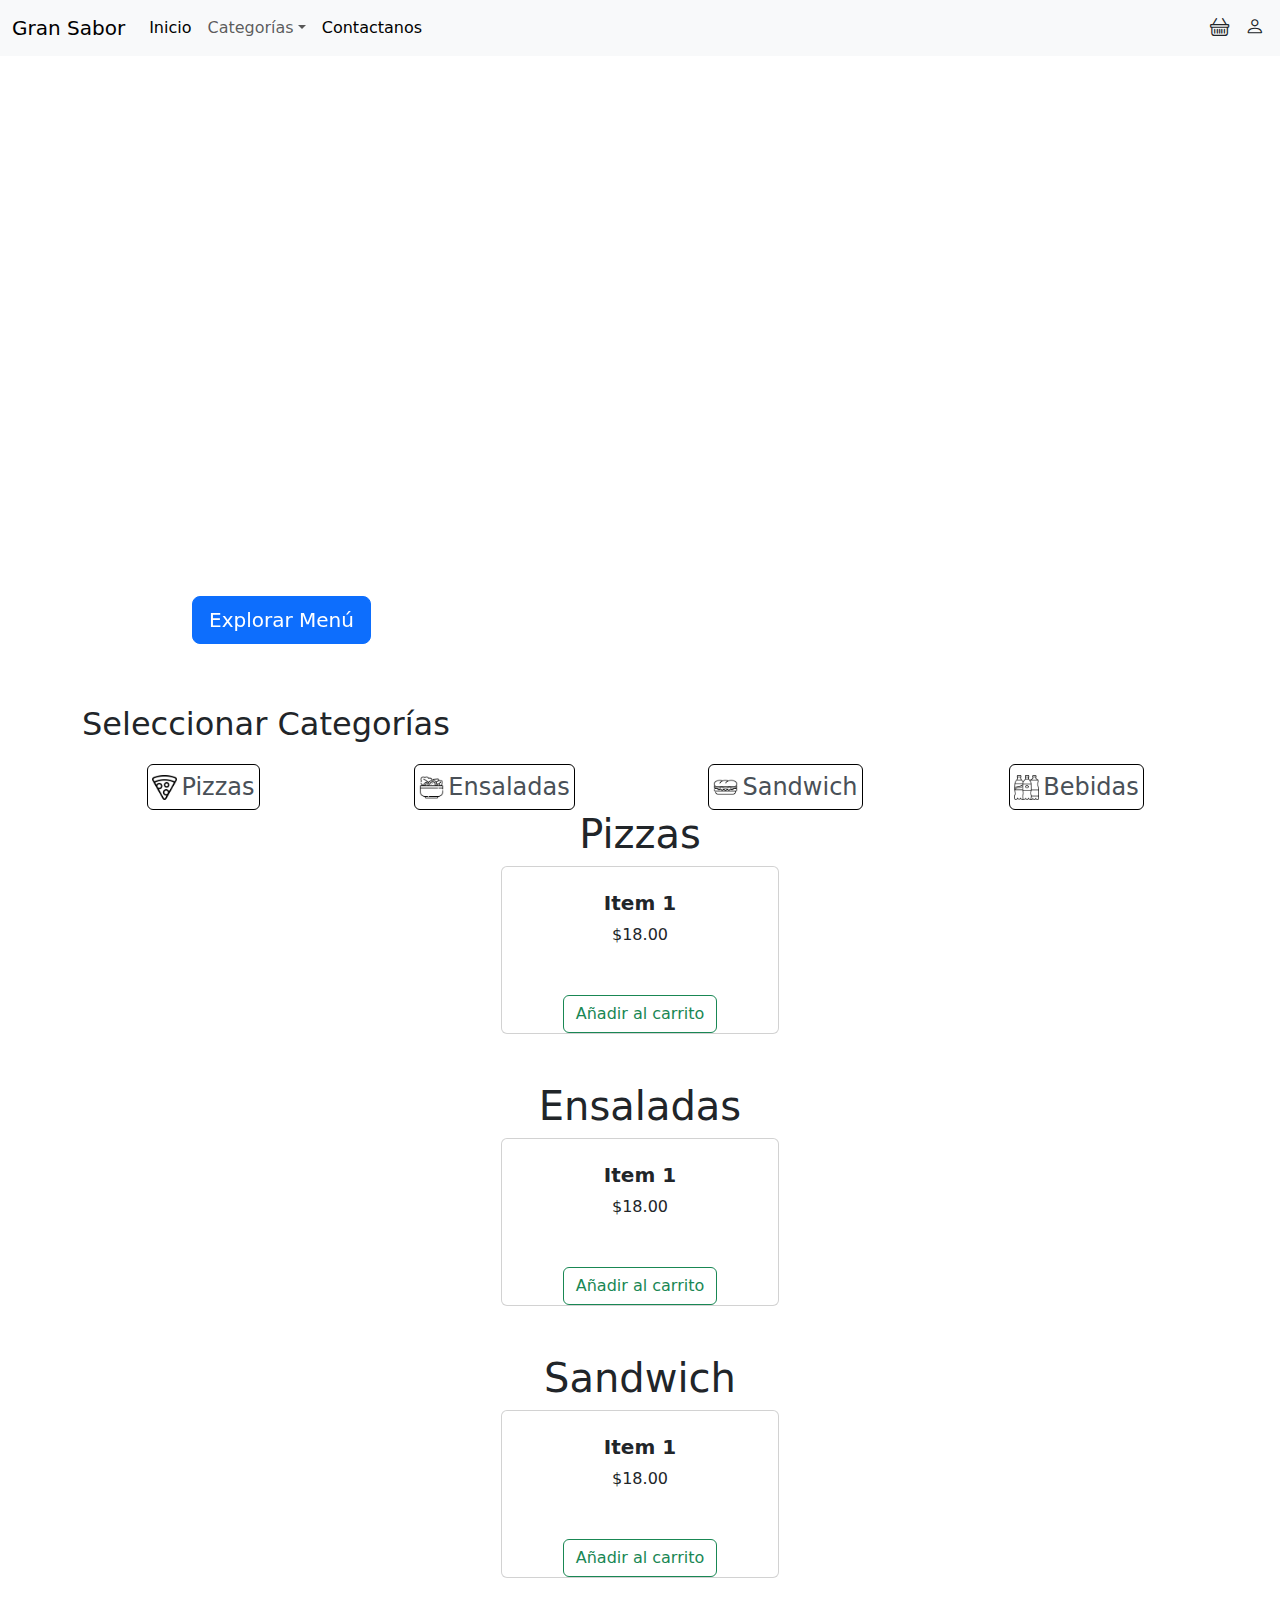
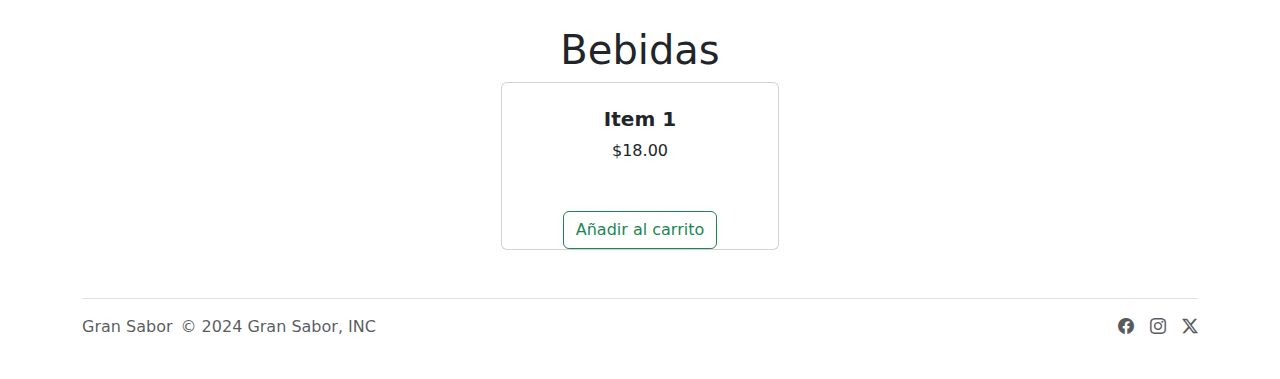
==== home/index.html @ 0a6b0f8a "Agregando cambios" ====
<!DOCTYPE html>
<html lang="en">
  <head>
    <meta charset="UTF-8" />
    <meta name="viewport" content="width=device-width, initial-scale=1.0" />
    <title>Gran Sabor</title>
    <link
      href="https://cdn.jsdelivr.net/npm/bootstrap@5.3.3/dist/css/bootstrap.min.css"
      rel="stylesheet"
      integrity="sha384-QWTKZyjpPEjISv5WaRU9OFeRpok6YctnYmDr5pNlyT2bRjXh0JMhjY6hW+ALEwIH"
      crossorigin="anonymous"
    />
    <link
      rel="stylesheet"
      href="https://cdn.jsdelivr.net/npm/bootstrap-icons@1.11.3/font/bootstrap-icons.min.css"
    />
    <link rel="stylesheet" href="../styles/styles.css" />
  </head>
  <body>
    <nav class="navbar navbar-expand-md navbar-light bg-light fixed-top">
      <div class="container-fluid">
        <a class="navbar-brand" href="../home/index.html">Gran Sabor</a>
        <button
          class="navbar-toggler"
          type="button"
          data-bs-toggle="collapse"
          data-bs-target="#navbarCollapse"
        >
          <span class="navbar-toggler-icon"></span>
        </button>
        <div class="collapse navbar-collapse" id="navbarCollapse">
          <ul class="navbar-nav me-auto mb-2 mb-md-0">
            <li class="nav-item">
              <a class="nav-link active" href="../home/index.html">Inicio</a>
            </li>
            <li class="nav-item dropdown">
              <a
                class="nav-link dropdown-toggle"
                href="#"
                role="button"
                data-bs-toggle="dropdown"
                aria-expanded="false"
              >
                Categorías</a
              >
              <div class="dropdown-menu" aria-labelledby="categoriasDropdown">
                <a
                  class="dropdown-item"
                  href="../categories/categoria-pizza.html"
                  >Pizzas</a
                >
                <a
                  class="dropdown-item"
                  href="../categories/categoria-ensalada.html"
                  >Ensaladas</a
                >
                <a
                  class="dropdown-item"
                  href="../categories/categoria-sandwich.html"
                  >Sandwiches</a
                >
                <a
                  class="dropdown-item"
                  href="../categories/categoria-bebida.html"
                  >Bebidas</a
                >
              </div>
            </li>
            <li class="nav-item">
              <a class="nav-link active" href="../contact/contacto.html"
                >Contactanos</a
              >
            </li>
          </ul>
          <div class="d-md-none">
            <ul class="navbar-nav me-auto-mb-2 mb-md-0">
              <li class="nav-item">
                <a class="nav-link" href="">Carrito</a>
              </li>
              <li class="nav-item">
                <a class="nav-link" href="">Perfil</a>
              </li>
            </ul>
          </div>
          <div class="d-none d-md-flex gap-2">
            <a class="nav-item nav-link p-1" href="">
              <!--Carrito-->
              <i class="bi bi-basket" style="font-size: 1.2rem"></i>
            </a>
            <a class="nav-item nav-link p-1" href="">
              <!--Usuario-->
              <i class="bi bi-person" style="font-size: 1.2rem"></i>
            </a>
          </div>
        </div>
      </div>
    </nav>
    <div id="carouselExampleCaptions" class="carousel slide">
      <div class="carousel-indicators">
        <button
          type="button"
          data-bs-target="#carouselExampleCaptions"
          data-bs-slide-to="0"
          class="active"
          aria-current="true"
          aria-label="Slide 1"
        ></button>
        <button
          type="button"
          data-bs-target="#carouselExampleCaptions"
          data-bs-slide-to="1"
          aria-label="Slide 2"
        ></button>
        <button
          type="button"
          data-bs-target="#carouselExampleCaptions"
          data-bs-slide-to="2"
          aria-label="Slide 3"
        ></button>
      </div>
      <div class="carousel-inner">
        <div class="carousel-item active">
          <!--MOBILE-->
          <img
            src="https://img.freepik.com/foto-gratis/hierbas-secas-alto-angulo-espolvoreadas-sobre-pizza_23-2148765337.jpg?t=st=1721963638~exp=1721967238~hmac=d511b8807f160f316a20a0935e54296a01c2f20d900fdc6eb6e3e24c24c91747&w=740"
            class="d-block d-md-none w-100"
            alt="..."
          />
          <!--DESKTOP-->
          <img
            src="https://img.freepik.com/foto-gratis/vista-superior-rebanadas-pizza-salami_23-2148765311.jpg?t=st=1721962742~exp=1721966342~hmac=a452ff22635ef1636bb3038ae99c3b42853d79b8fb01f1b409db6d15df68e39d&w=740"
            class="img-carousel d-none d-md-block w-100"
            alt="..."
          />
          <div class="carousel-caption d-block text-start">
            <h3 class="fs-1">Saborea nuestros deliciosos platos</h3>
            <p>
              Tenemos una amplia selección de recetas fáciles, saludables y
              llenas de sabor para que disfrutes en casa
            </p>
            <p>
              <a class="btn btn-lg btn-primary" href="#selector-categorias"
                >Explorar Menú</a
              >
            </p>
          </div>
        </div>
        <div class="carousel-item">
          <!--MOBILE-->
          <img
            src="https://img.freepik.com/foto-gratis/ensalada-fresca-alto-angulo-placa-negra_23-2148537225.jpg?t=st=1721963765~exp=1721967365~hmac=5d00428b53a21e92ee38be9015dad91cec7e6cd7099e677cbb0fe0e195cee31e&w=740"
            class="d-block d-md-none w-100"
            alt="..."
          />
          <!--DESKTOP-->
          <img
            src="https://img.freepik.com/foto-gratis/ensalada-tomate-microgreens-mixtos-queso-camembert_2829-4817.jpg?t=st=1721962992~exp=1721966592~hmac=116649db99dce378ac6128f88b13ea81fdaac1e446a96b655bb94ad8eb2c9759&w=740"
            class="img-carousel d-none d-md-block w-100"
            alt="..."
          />
          <div class="carousel-caption d-block">
            <h3 class="fs-1">Los mejores productos frescos</h3>
            <p>
              Trabajamos con proveedores locales para llevarte frutas, verduras
              y carnes frescas cada día.
            </p>
            <p>
              <a class="btn btn-lg btn-primary" href="#selector-categorias"
                >Conocé Más</a
              >
            </p>
          </div>
        </div>
        <div class="carousel-item">
          <!--MOBILE-->
          <img
            src="https://img.freepik.com/foto-gratis/hombre-preparando-comida-llevar-entrega_23-2149025794.jpg?t=st=1721964056~exp=1721967656~hmac=b3f74f31d7091967129ec252b84b50fc551361e52ab471d9aa07cad18e6125c9&w=740"
            class="d-block d-md-none w-100"
            alt="..."
          />
          <!--DESKTOP-->
          <img
            src="https://img.freepik.com/foto-gratis/repartidor-chaqueta-amarilla-abriendo-mochila-amarilla-tomando-bolsa-orden_1268-16751.jpg?t=st=1721963035~exp=1721966635~hmac=58b62f360ec54bd31cdc925ac8fd48833eb8a88a74c02c7033e85cb78114be87&w=1380"
            class="img-carousel d-none d-md-block w-100"
            alt="..."
          />
          <div class="carousel-caption d-block text-end">
            <h3 class="fs-1">Envíos gratis por tiempo limitado</h3>
            <p>
              En pedidos mayores a $3550 el envío va por nuestra cuenta en todo
              el país.
            </p>
            <p>
              <a class="btn btn-lg btn-primary" href="#selector-categorias"
                >Comprar Ahora</a
              >
            </p>
          </div>
        </div>
      </div>
      <button
        class="carousel-control-prev"
        type="button"
        data-bs-target="#carouselExampleCaptions"
        data-bs-slide="prev"
      >
        <span class="carousel-control-prev-icon" aria-hidden="true"></span>
        <span class="visually-hidden">Previous</span>
      </button>
      <button
        class="carousel-control-next"
        type="button"
        data-bs-target="#carouselExampleCaptions"
        data-bs-slide="next"
      >
        <span class="carousel-control-next-icon" aria-hidden="true"></span>
        <span class="visually-hidden">Next</span>
      </button>
    </div>
    <main>
      <!--PRODUCTOS-->
      <!--SELECTOR DE CATEGORÍAS-->
      <section class="container" id="selector-categorias">
        <p class="fs-2">Seleccionar Categorías</p>
        <div class="row gap-4">
          <div class="col d-flex justify-content-center p-0">
            <a
              href="#pizzas"
              class="border border-1 border-black d-flex gap-1 align-items-center rounded p-1 text-decoration-none"
            >
              <img
                src="../assets/categorias/porcion-de-pizza.png"
                alt="pizzas"
                style="width: 25px; height: 25px"
              />
              <span class="fs-4 text-dark-emphasis">Pizzas</span>
            </a>
          </div>
          <div class="col d-flex justify-content-center p-0">
            <a
              href="#ensaladas"
              class="border border-1 border-black d-flex gap-1 align-items-center rounded p-1 text-decoration-none"
            >
              <img
                src="../assets/categorias/ensalada.png"
                alt="ensaladas"
                style="width: 25px; height: 25px"
              />
              <span class="fs-4 text-dark-emphasis">Ensaladas</span>
            </a>
          </div>
          <div class="col d-flex justify-content-center p-0">
            <a
              href="#Sandwich"
              class="border border-1 border-black d-flex gap-1 align-items-center rounded p-1 text-decoration-none"
            >
              <img
                src="../assets/categorias/sandwich.png"
                alt="Sandwich"
                style="width: 25px; height: 25px"
              />
              <span class="fs-4 text-dark-emphasis">Sandwich</span>
            </a>
          </div>

          <div class="col d-flex justify-content-center p-0">
            <a
              href="#Bebidas"
              class="border border-1 border-black d-flex gap-1 align-items-center rounded p-1 text-decoration-none"
            >
              <img
                src="../assets/categorias/bebidas-sin-alcohol.png"
                alt="Bebidas"
                style="width: 25px; height: 25px"
              />
              <span class="fs-4 text-dark-emphasis">Bebidas</span>
            </a>
          </div>
        </div>
      </section>
      <!--CATEGORIAS PRODUCTOS-->
      <section class="container-fluid" id="categorias">
        <section class="text-center mb-5" id="pizzas">
          <h3 class="display-6">Pizzas</h3>
          <div
            id="contenedor-pizzas"
            class="row gap-4 gx-4 gx-lg-5 row-cols-2 row-cols-md-3 row-cols-xl-4 justify-content-center"
          >
            <!--PRODUCTO-->
            <div class="col">
              <div class="card h-100">
                <img
                  class="card-img-top"
                  src="https://dummyimage.com/450x300/dee2e6/6c757d.jpg"
                  alt=""
                />
                <div class="card-body p-4">
                  <div class="text-center">
                    <h5 class="fw-bolder">Item 1</h5>
                    <span>$18.00</span>
                  </div>
                </div>
                <div
                  class="card-footer p-4 pt-0 border-top-0 bg-transparent"
                ></div>
                <div class="text-center">
                  <a href="" class="btn btn-outline-success mt-auto">
                    Añadir al carrito
                  </a>
                </div>
              </div>
            </div>
          </div>
        </section>
        <section class="text-center mb-5" id="ensaladas">
          <h3 class="display-6">Ensaladas</h3>
          <div
            id="contenedor-ensaladas"
            class="row gap-4 gx-4 gx-lg-5 row-cols-2 row-cols-md-3 row-cols-xl-4 justify-content-center"
          >
            <!--PRODUCTO-->
            <div class="col">
              <div class="card h-100">
                <img
                  class="card-img-top"
                  src="https://dummyimage.com/450x300/dee2e6/6c757d.jpg"
                  alt=""
                />
                <div class="card-body p-4">
                  <div class="text-center">
                    <h5 class="fw-bolder">Item 1</h5>
                    <span>$18.00</span>
                  </div>
                </div>
                <div
                  class="card-footer p-4 pt-0 border-top-0 bg-transparent"
                ></div>
                <div class="text-center">
                  <a href="" class="btn btn-outline-success mt-auto">
                    Añadir al carrito
                  </a>
                </div>
              </div>
            </div>
          </div>
        </section>
        <section class="text-center mb-5" id="Sandwich">
          <h3 class="display-6">Sandwich</h3>
          <div
            id="contenedor-sandwich"
            class="row gap-4 gx-4 gx-lg-5 row-cols-2 row-cols-md-3 row-cols-xl-4 justify-content-center"
          >
            <!--PRODUCTO-->
            <div class="col">
              <div class="card h-100">
                <img
                  class="card-img-top"
                  src="https://dummyimage.com/450x300/dee2e6/6c757d.jpg"
                  alt=""
                />
                <div class="card-body p-4">
                  <div class="text-center">
                    <h5 class="fw-bolder">Item 1</h5>
                    <span>$18.00</span>
                  </div>
                </div>
                <div
                  class="card-footer p-4 pt-0 border-top-0 bg-transparent"
                ></div>
                <div class="text-center">
                  <a href="" class="btn btn-outline-success mt-auto">
                    Añadir al carrito
                  </a>
                </div>
              </div>
            </div>
          </div>
        </section>
        <section class="text-center mb-5" id="Bebidas">
          <h3 class="display-6">Bebidas</h3>
          <div
            id="contenedor-bebidas"
            class="row gap-4 gx-4 gx-lg-5 row-cols-2 row-cols-md-3 row-cols-xl-4 justify-content-center"
          >
            <!--PRODUCTO-->
            <div class="col">
              <div class="card h-100">
                <img
                  class="card-img-top"
                  src="https://dummyimage.com/450x300/dee2e6/6c757d.jpg"
                  alt=""
                />
                <div class="card-body p-4">
                  <div class="text-center">
                    <h5 class="fw-bolder">Item 1</h5>
                    <span>$18.00</span>
                  </div>
                </div>
                <div
                  class="card-footer p-4 pt-0 border-top-0 bg-transparent"
                ></div>
                <div class="text-center">
                  <a href="" class="btn btn-outline-success mt-auto">
                    Añadir al carrito
                  </a>
                </div>
              </div>
            </div>
          </div>
        </section>
      </section>
    </main>
    <div class="container">
      <footer
        class="d-flex flex-wrap justify-content-between align-items-center py-3 my-4 border-top"
      >
        <div class="col-md-4 d-flex align-items-center">
          <a
            href="/"
            class="mb-3 me-2 mb-md-0 text-body-secondary text-decoration-none lh-1"
            >Gran Sabor</a
          >
          <span class="mb-3 mb-md-0 text-body-secondary"
            >&copy; 2024 Gran Sabor, INC</span
          >
        </div>
        <ul class="nav col-md-4 justify-content-end list-unstyled d-flex">
          <li class="ms-3">
            <a class="text-body-secondary" href="https://www.facebook.com/"
              ><i class="bi bi-facebook"></i
            ></a>
          </li>
          <li class="ms-3">
            <a class="text-body-secondary" href="https://www.instagram.com/"
              ><i class="bi bi-instagram"></i
            ></a>
          </li>
          <li class="ms-3">
            <a class="text-body-secondary" href="https://x.com/"
              ><i class="bi bi-twitter-x"></i
            ></a>
          </li>
        </ul>
      </footer>
    </div>
    <script
      src="https://cdn.jsdelivr.net/npm/bootstrap@5.3.3/dist/js/bootstrap.bundle.min.js"
      integrity="sha384-YvpcrYf0tY3lHB60NNkmXc5s9fDVZLESaAA55NDzOxhy9GkcIdslK1eN7N6jIeHz"
      crossorigin="anonymous"
    ></script>
    <script type="module" src="../lib/pages/home.js"></script>
  </body>
</html>
---- styles/styles.css ----
body,
html {
  margin: 0;
  padding: 0;
}

.img-carousel {
    display: flex;
    height: 700px;
}
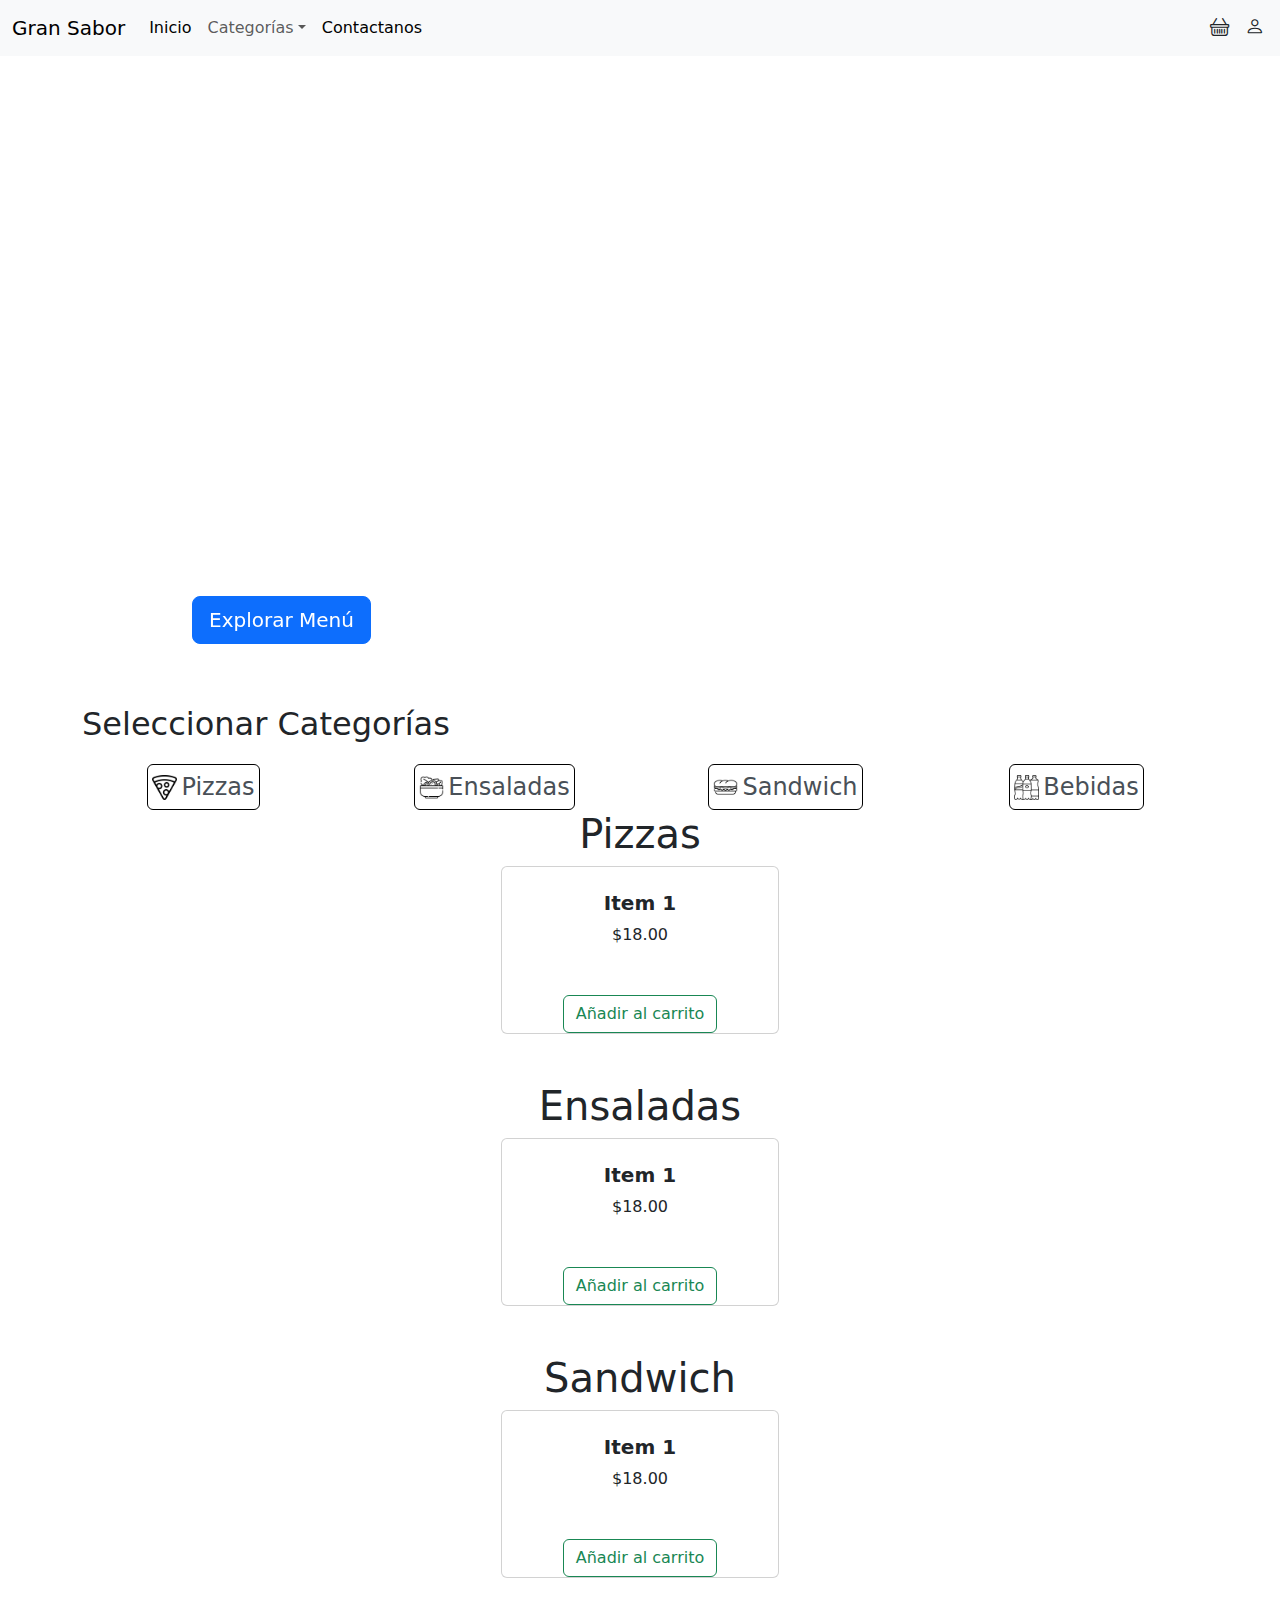
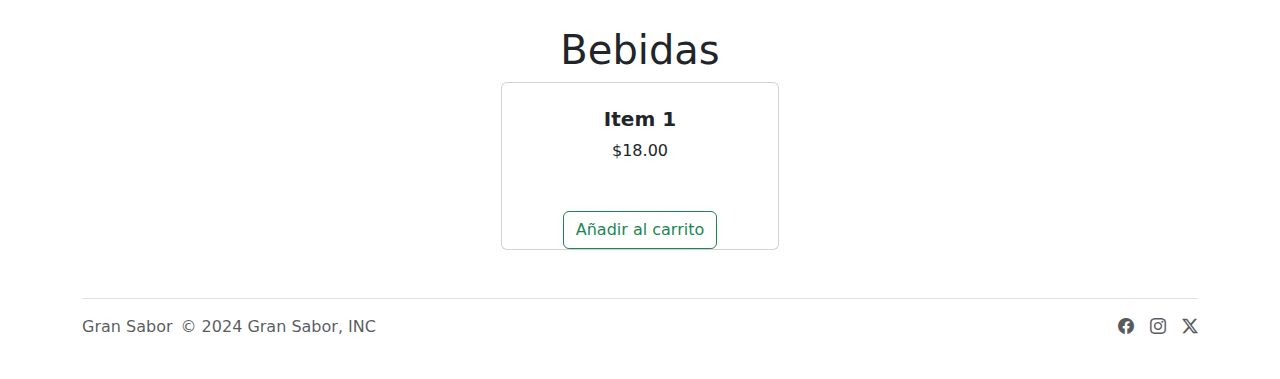
==== commit a4aa2f18: "index" ====
--- a/home/index.html
+++ b/home/index.html
@@ -122,7 +122,7 @@
         <div class="carousel-item active">
           <!--MOBILE-->
           <img
-            src="https://img.freepik.com/foto-gratis/hierbas-secas-alto-angulo-espolvoreadas-sobre-pizza_23-2148765337.jpg?t=st=1721963638~exp=1721967238~hmac=d511b8807f160f316a20a0935e54296a01c2f20d900fdc6eb6e3e24c24c91747&w=740"
+            src="https://img.freepik.com/free-photo/close-up-delicious-pizza_23-2150852113.jpg?t=st=1722736312~exp=1722739912~hmac=13be948eae51260aa6e4c34247ccc98f769d46f9516c79ad86a4167dd80b3fb3&w=740"
             class="d-block d-md-none w-100"
             alt="..."
           />
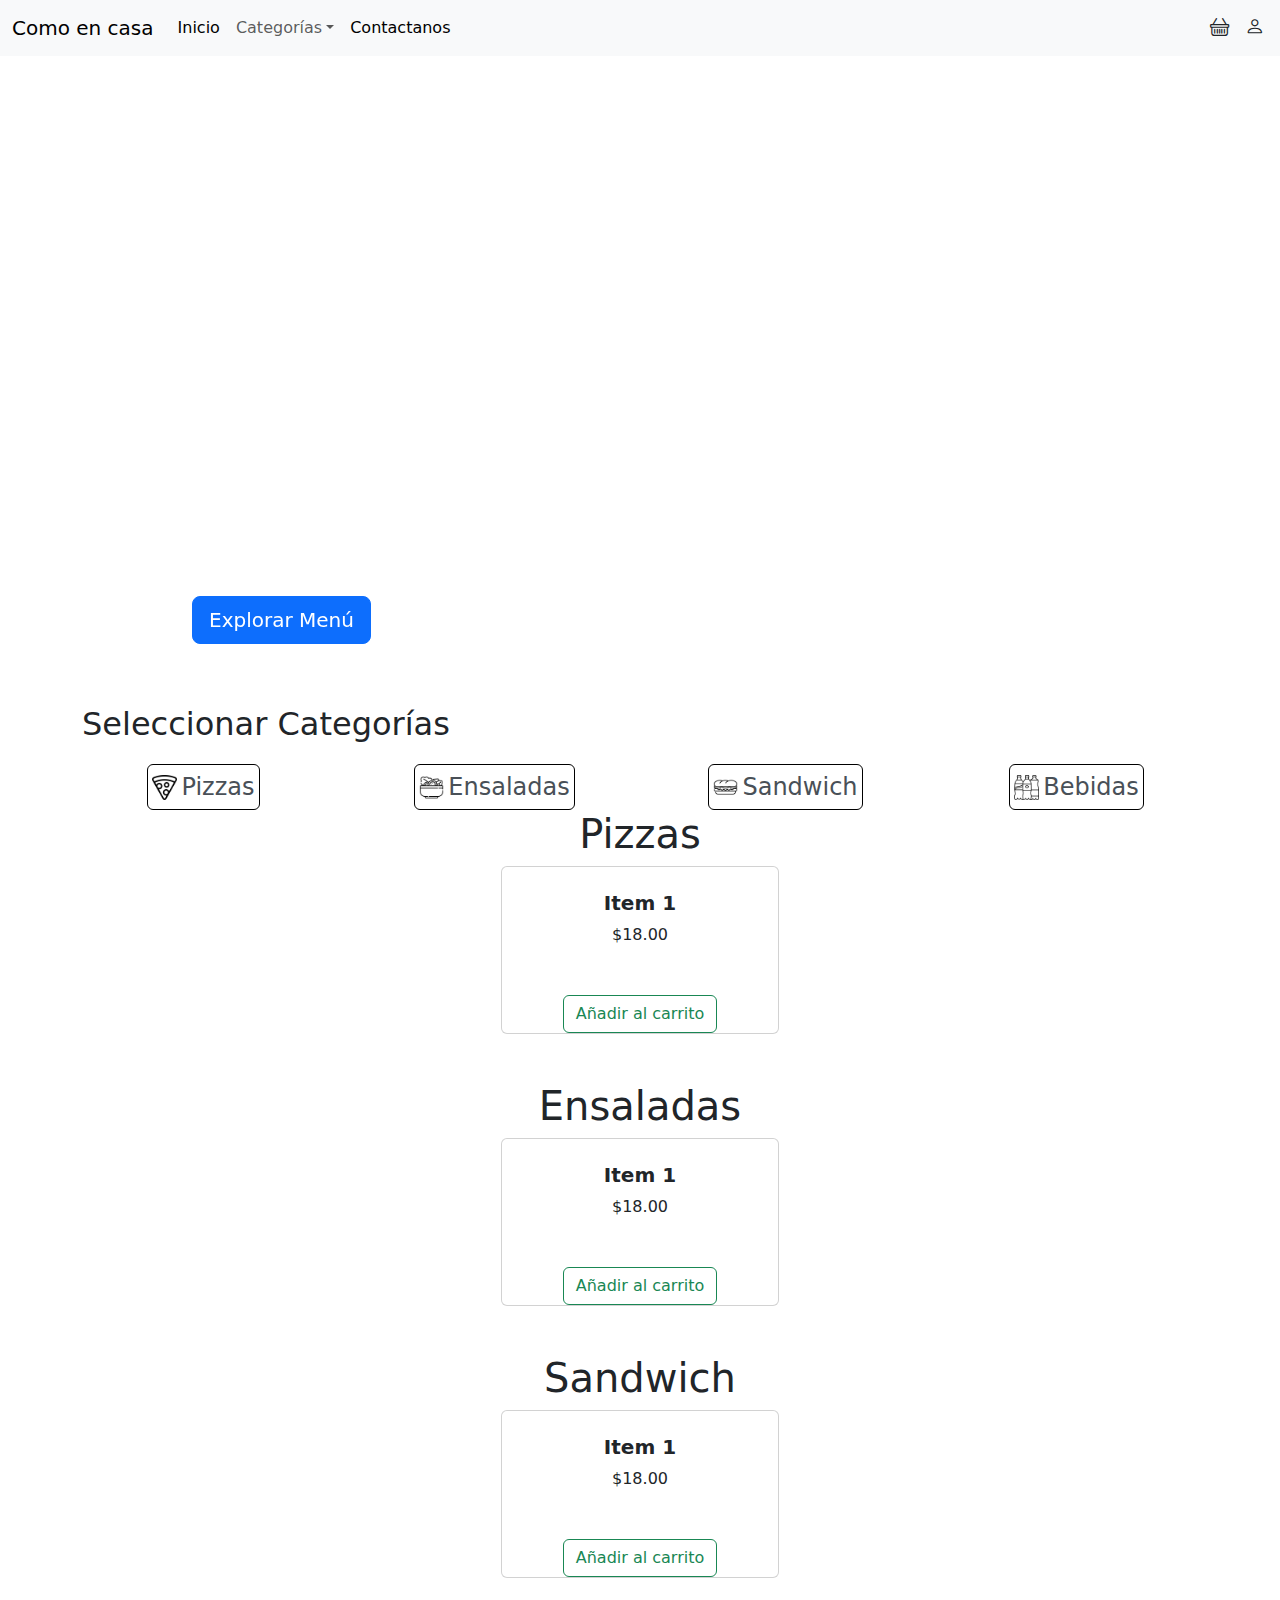
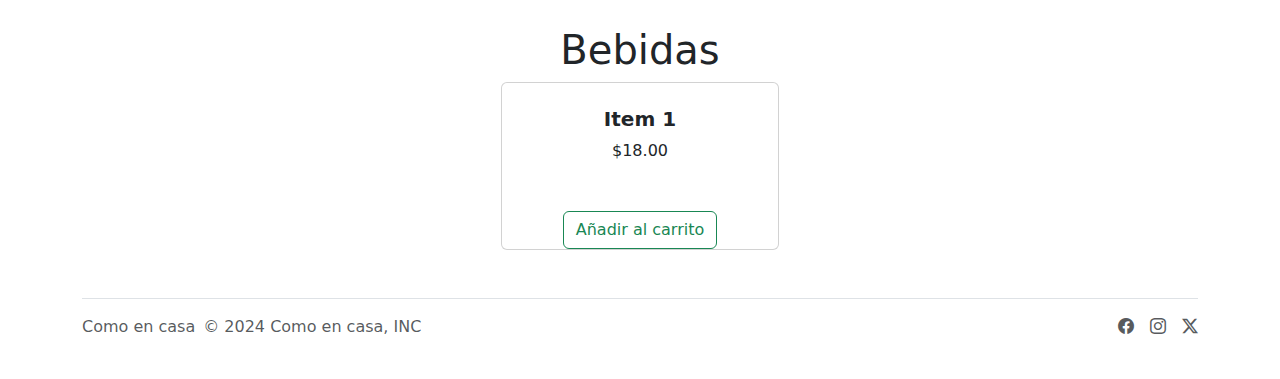
==== commit 0a7e017f: "Cambio de "el gran sabor" por "Como en casa"" ====
--- a/home/index.html
+++ b/home/index.html
@@ -3,7 +3,7 @@
   <head>
     <meta charset="UTF-8" />
     <meta name="viewport" content="width=device-width, initial-scale=1.0" />
-    <title>Gran Sabor</title>
+    <title>Como en casa</title>
     <link
       href="https://cdn.jsdelivr.net/npm/bootstrap@5.3.3/dist/css/bootstrap.min.css"
       rel="stylesheet"
@@ -19,7 +19,7 @@
   <body>
     <nav class="navbar navbar-expand-md navbar-light bg-light fixed-top">
       <div class="container-fluid">
-        <a class="navbar-brand" href="../home/index.html">Gran Sabor</a>
+        <a class="navbar-brand" href="../home/index.html">Como en casa</a>
         <button
           class="navbar-toggler"
           type="button"
@@ -418,10 +418,10 @@
           <a
             href="/"
             class="mb-3 me-2 mb-md-0 text-body-secondary text-decoration-none lh-1"
-            >Gran Sabor</a
+            >Como en casa</a
           >
           <span class="mb-3 mb-md-0 text-body-secondary"
-            >&copy; 2024 Gran Sabor, INC</span
+            >&copy; 2024 Como en casa, INC</span
           >
         </div>
         <ul class="nav col-md-4 justify-content-end list-unstyled d-flex">
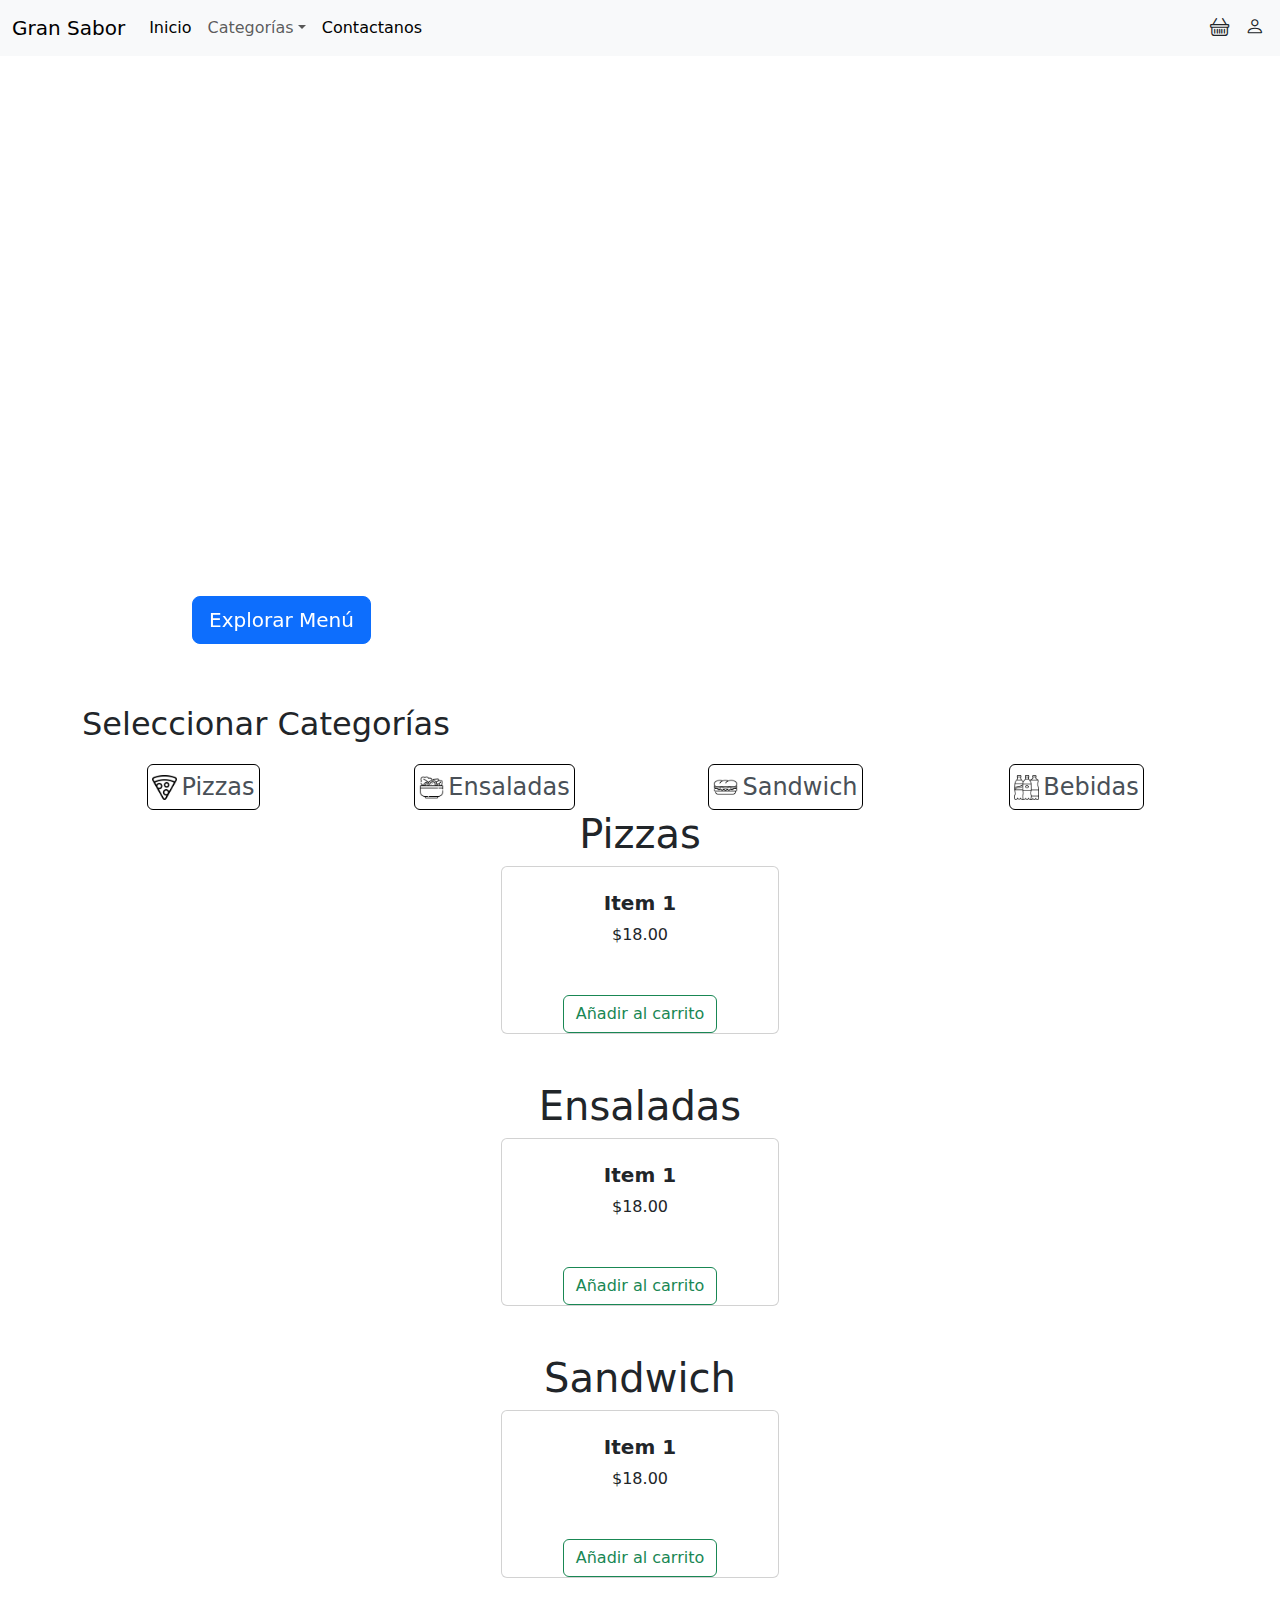
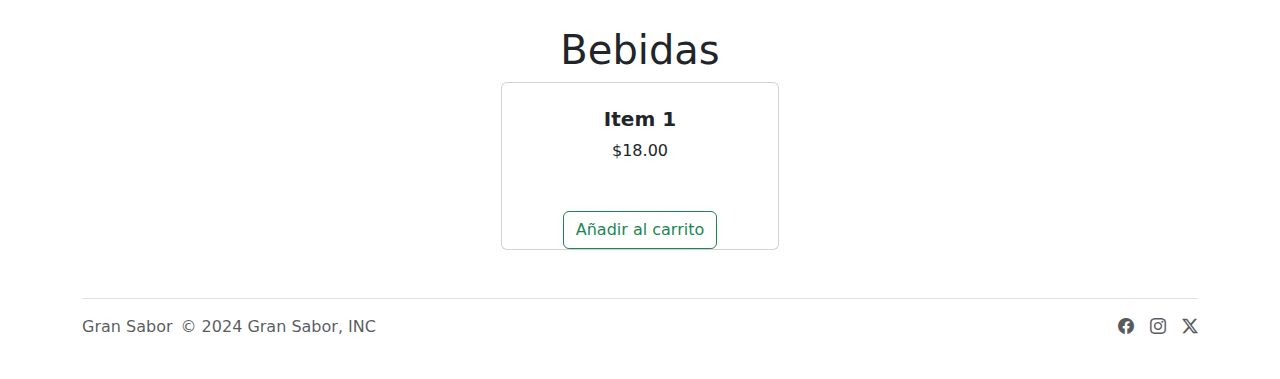
==== commit ab04c390: "Agregando cambios" ====
--- a/home/index.html
+++ b/home/index.html
@@ -3,7 +3,7 @@
   <head>
     <meta charset="UTF-8" />
     <meta name="viewport" content="width=device-width, initial-scale=1.0" />
-    <title>Como en casa</title>
+    <title>Gran Sabor</title>
     <link
       href="https://cdn.jsdelivr.net/npm/bootstrap@5.3.3/dist/css/bootstrap.min.css"
       rel="stylesheet"
@@ -19,7 +19,7 @@
   <body>
     <nav class="navbar navbar-expand-md navbar-light bg-light fixed-top">
       <div class="container-fluid">
-        <a class="navbar-brand" href="../home/index.html">Como en casa</a>
+        <a class="navbar-brand" href="../home/index.html">Gran Sabor</a>
         <button
           class="navbar-toggler"
           type="button"
@@ -83,11 +83,11 @@
             </ul>
           </div>
           <div class="d-none d-md-flex gap-2">
-            <a class="nav-item nav-link p-1" href="">
+            <a class="nav-item nav-link p-1" href="./cart.html">
               <!--Carrito-->
               <i class="bi bi-basket" style="font-size: 1.2rem"></i>
             </a>
-            <a class="nav-item nav-link p-1" href="">
+            <a class="nav-item nav-link p-1" href="./user.html">
               <!--Usuario-->
               <i class="bi bi-person" style="font-size: 1.2rem"></i>
             </a>
@@ -122,7 +122,7 @@
         <div class="carousel-item active">
           <!--MOBILE-->
           <img
-            src="https://img.freepik.com/free-photo/close-up-delicious-pizza_23-2150852113.jpg?t=st=1722736312~exp=1722739912~hmac=13be948eae51260aa6e4c34247ccc98f769d46f9516c79ad86a4167dd80b3fb3&w=740"
+            src="https://img.freepik.com/foto-gratis/hierbas-secas-alto-angulo-espolvoreadas-sobre-pizza_23-2148765337.jpg?t=st=1721963638~exp=1721967238~hmac=d511b8807f160f316a20a0935e54296a01c2f20d900fdc6eb6e3e24c24c91747&w=740"
             class="d-block d-md-none w-100"
             alt="..."
           />
@@ -418,10 +418,10 @@
           <a
             href="/"
             class="mb-3 me-2 mb-md-0 text-body-secondary text-decoration-none lh-1"
-            >Como en casa</a
+            >Gran Sabor</a
           >
           <span class="mb-3 mb-md-0 text-body-secondary"
-            >&copy; 2024 Como en casa, INC</span
+            >&copy; 2024 Gran Sabor, INC</span
           >
         </div>
         <ul class="nav col-md-4 justify-content-end list-unstyled d-flex">
--- a/styles/styles.css
+++ b/styles/styles.css
@@ -7,4 +7,4 @@
 .img-carousel {
     display: flex;
     height: 700px;
-}+}
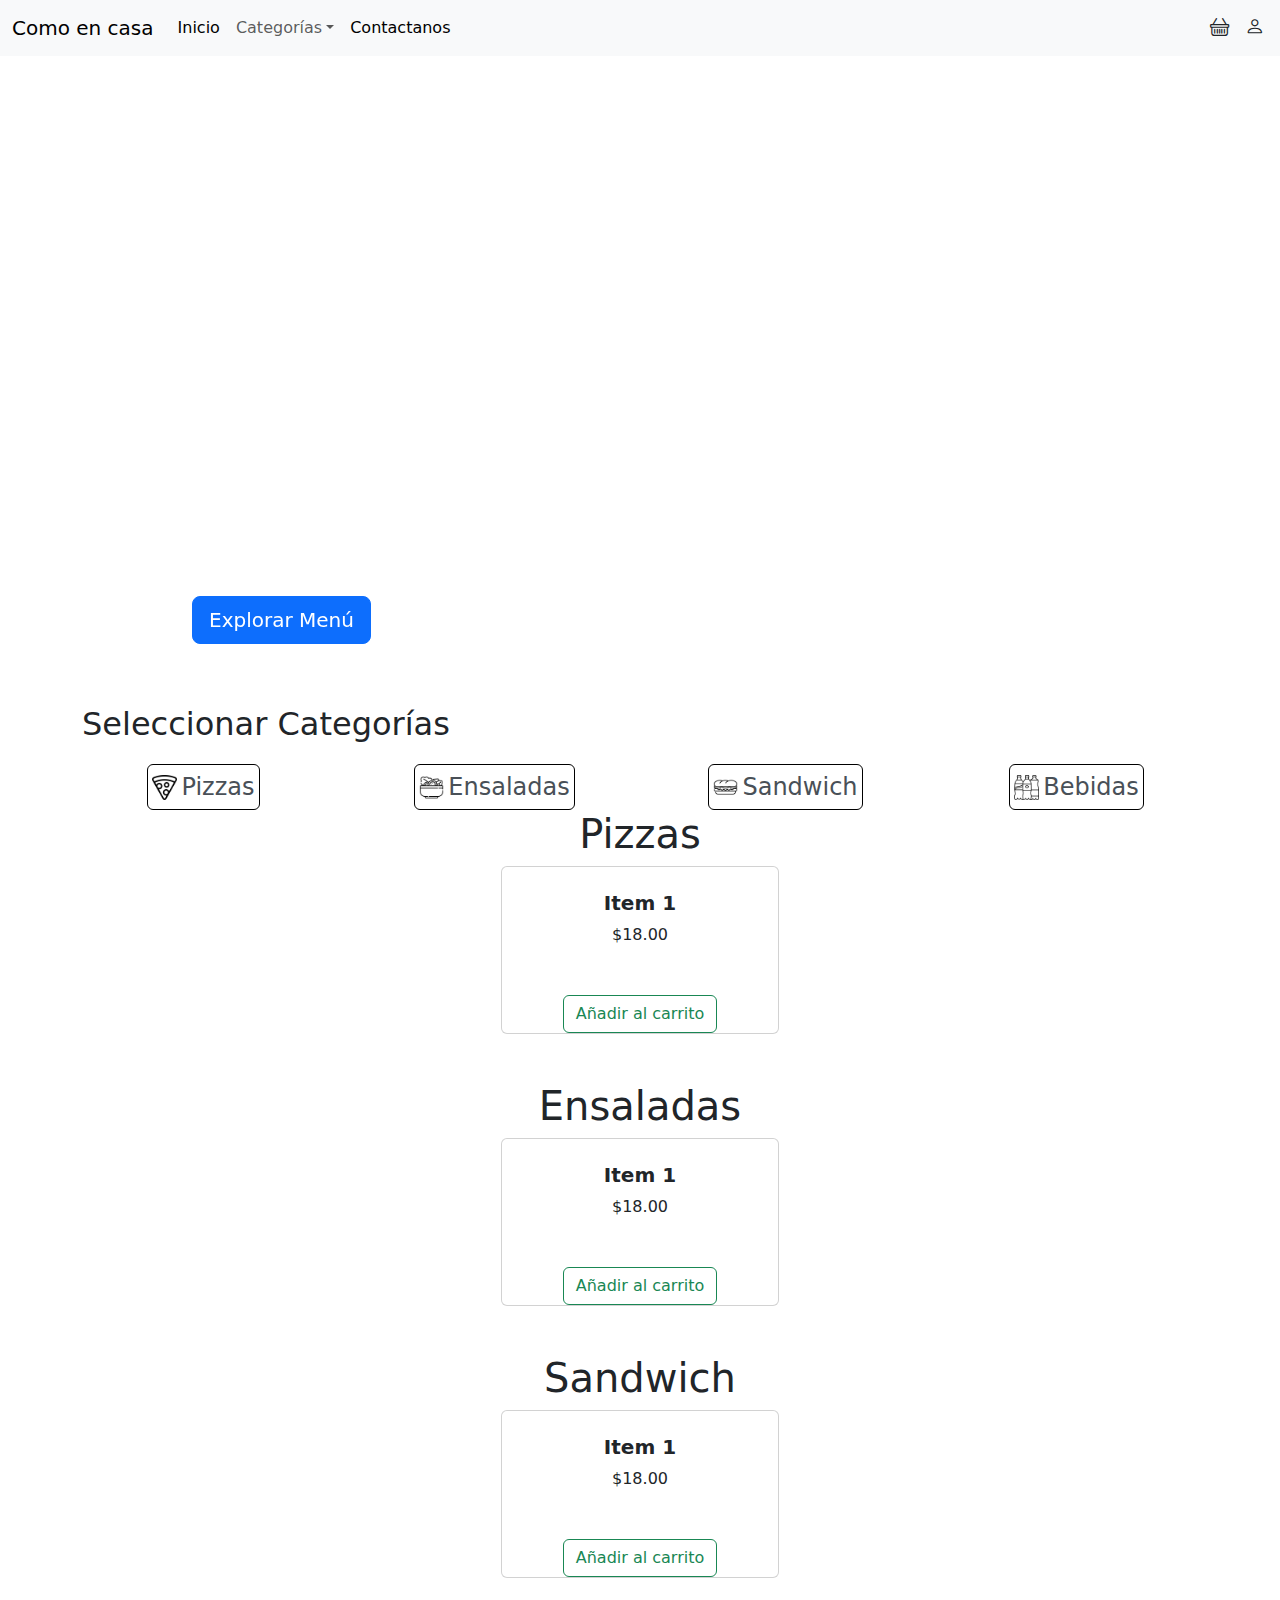
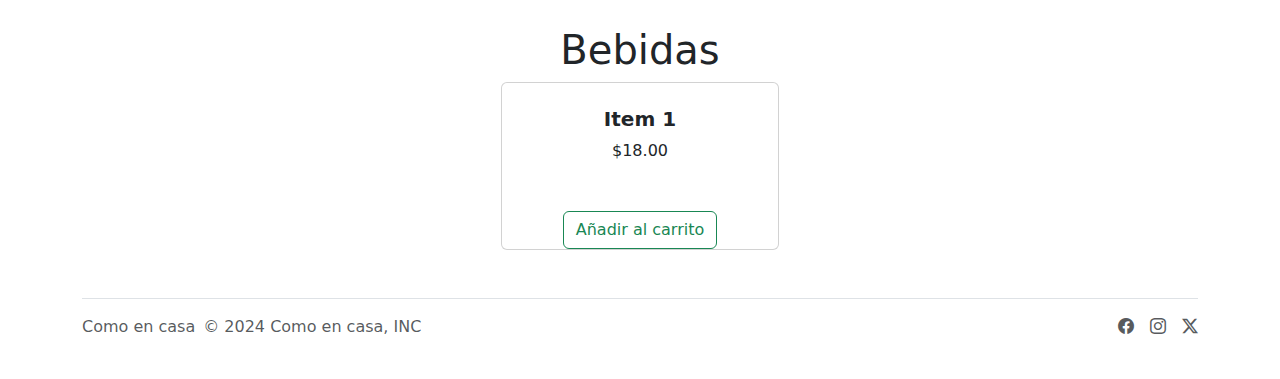
==== commit ec0e0325: "Merge branch 'Joaquín'" ====
--- a/home/index.html
+++ b/home/index.html
@@ -3,7 +3,7 @@
   <head>
     <meta charset="UTF-8" />
     <meta name="viewport" content="width=device-width, initial-scale=1.0" />
-    <title>Gran Sabor</title>
+    <title>Como en casa</title>
     <link
       href="https://cdn.jsdelivr.net/npm/bootstrap@5.3.3/dist/css/bootstrap.min.css"
       rel="stylesheet"
@@ -19,7 +19,7 @@
   <body>
     <nav class="navbar navbar-expand-md navbar-light bg-light fixed-top">
       <div class="container-fluid">
-        <a class="navbar-brand" href="../home/index.html">Gran Sabor</a>
+        <a class="navbar-brand" href="../home/index.html">Como en casa</a>
         <button
           class="navbar-toggler"
           type="button"
@@ -122,13 +122,13 @@
         <div class="carousel-item active">
           <!--MOBILE-->
           <img
-            src="https://img.freepik.com/foto-gratis/hierbas-secas-alto-angulo-espolvoreadas-sobre-pizza_23-2148765337.jpg?t=st=1721963638~exp=1721967238~hmac=d511b8807f160f316a20a0935e54296a01c2f20d900fdc6eb6e3e24c24c91747&w=740"
+            src="https://img.freepik.com/foto-gratis/hora-pizza-sabrosa-pizza-tradicional-casera-receta-italiana_144627-42552.jpg?t=st=1722907930~exp=1722911530~hmac=fee93413bf5015f3861546744f2d1f2e52a1d8e2241dc3a7188ec922667e83e8&w=740"
             class="d-block d-md-none w-100"
             alt="..."
           />
           <!--DESKTOP-->
           <img
-            src="https://img.freepik.com/foto-gratis/vista-superior-rebanadas-pizza-salami_23-2148765311.jpg?t=st=1721962742~exp=1721966342~hmac=a452ff22635ef1636bb3038ae99c3b42853d79b8fb01f1b409db6d15df68e39d&w=740"
+            src="https://img.freepik.com/foto-gratis/pizza-ingredientes-mixtos-tabla-madera_114579-9317.jpg?t=st=1722907828~exp=1722911428~hmac=62343f36cac4d0ba86f8b78333ed5cfaf49b3e7799ac7a66dae35f6966483010&w=900"
             class="img-carousel d-none d-md-block w-100"
             alt="..."
           />
@@ -148,13 +148,13 @@
         <div class="carousel-item">
           <!--MOBILE-->
           <img
-            src="https://img.freepik.com/foto-gratis/ensalada-fresca-alto-angulo-placa-negra_23-2148537225.jpg?t=st=1721963765~exp=1721967365~hmac=5d00428b53a21e92ee38be9015dad91cec7e6cd7099e677cbb0fe0e195cee31e&w=740"
+            src="https://img.freepik.com/foto-gratis/ensalada-atun-lechuga-aceitunas-maiz-tomates-vista-superior_114579-8121.jpg?t=st=1722908093~exp=1722911693~hmac=95c63a8f350075c57364c80531d99240a187df187c959a05495168a4f8a98ef8&w=740"
             class="d-block d-md-none w-100"
             alt="..."
           />
           <!--DESKTOP-->
           <img
-            src="https://img.freepik.com/foto-gratis/ensalada-tomate-microgreens-mixtos-queso-camembert_2829-4817.jpg?t=st=1721962992~exp=1721966592~hmac=116649db99dce378ac6128f88b13ea81fdaac1e446a96b655bb94ad8eb2c9759&w=740"
+            src="https://img.freepik.com/foto-gratis/deliciosa-ensalada-estudio_23-2150857884.jpg?t=st=1722908018~exp=1722911618~hmac=37cb0b21f401a7f9d2ce42a0ebf14c342c9b3927d92b277c276008c00eec1fbd&w=740"
             class="img-carousel d-none d-md-block w-100"
             alt="..."
           />
@@ -174,13 +174,13 @@
         <div class="carousel-item">
           <!--MOBILE-->
           <img
-            src="https://img.freepik.com/foto-gratis/hombre-preparando-comida-llevar-entrega_23-2149025794.jpg?t=st=1721964056~exp=1721967656~hmac=b3f74f31d7091967129ec252b84b50fc551361e52ab471d9aa07cad18e6125c9&w=740"
+            src="https://img.freepik.com/foto-gratis/hombre-preparando-comida-llevar-entrega_23-2149025799.jpg?t=st=1722908216~exp=1722911816~hmac=12161eb133cb4113fd22101a14069ed77194a69eee77c33ce340c4c8de0918e7&w=740"
             class="d-block d-md-none w-100"
             alt="..."
           />
           <!--DESKTOP-->
           <img
-            src="https://img.freepik.com/foto-gratis/repartidor-chaqueta-amarilla-abriendo-mochila-amarilla-tomando-bolsa-orden_1268-16751.jpg?t=st=1721963035~exp=1721966635~hmac=58b62f360ec54bd31cdc925ac8fd48833eb8a88a74c02c7033e85cb78114be87&w=1380"
+            src="https://img.freepik.com/foto-gratis/mensajero-entregando-comestibles-casa_23-2149738008.jpg?t=st=1722908803~exp=1722912403~hmac=4b5101cbeb577c66582f27a3c68a77e0ccdc6f92d61d49f08baefe90ae55add4&w=900"
             class="img-carousel d-none d-md-block w-100"
             alt="..."
           />
@@ -418,10 +418,10 @@
           <a
             href="/"
             class="mb-3 me-2 mb-md-0 text-body-secondary text-decoration-none lh-1"
-            >Gran Sabor</a
+            >Como en casa</a
           >
           <span class="mb-3 mb-md-0 text-body-secondary"
-            >&copy; 2024 Gran Sabor, INC</span
+            >&copy; 2024 Como en casa, INC</span
           >
         </div>
         <ul class="nav col-md-4 justify-content-end list-unstyled d-flex">
